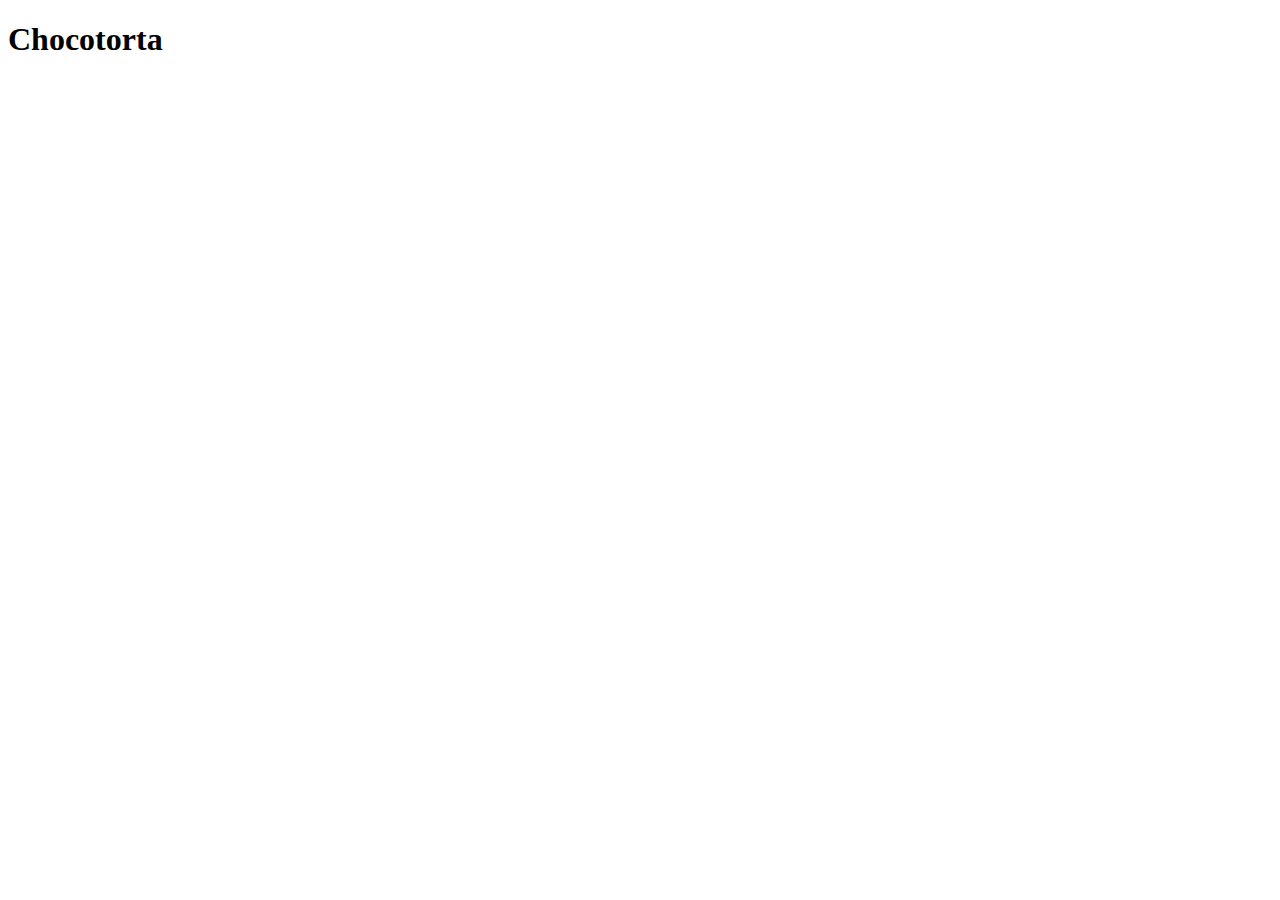
==== recipes/chocotorta.html @ 76c1b494 "Creacion index.html, carpeta recipes y archivo chocotorta.html. Conexion index.html con chocotorta.h" ====
<!DOCTYPE html>
<html lang="en">
<head>
    <meta charset="UTF-8">
    <meta http-equiv="X-UA-Compatible" content="IE=edge">
    <meta name="viewport" content="width=device-width, initial-scale=1.0">
    <title>Document</title>
</head>
<body>
    <h1>Chocotorta</h1>
</body>
</html>
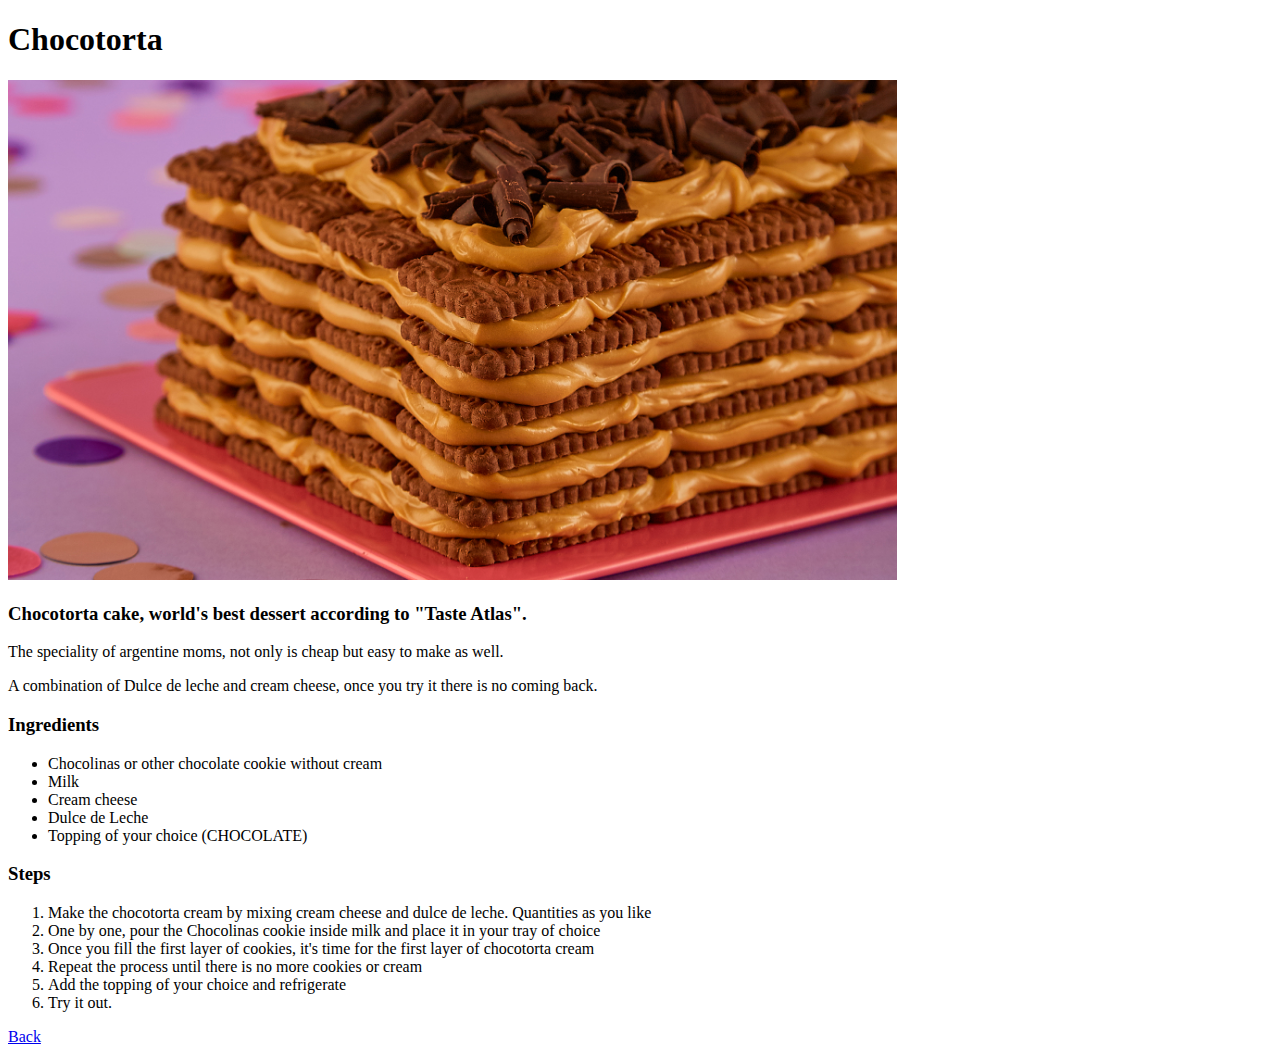
==== commit 9a0270fe: "Finalizo primera receta, agrego imagen a index.html y creo carpeta de imagenes" ====
--- a/recipes/chocotorta.html
+++ b/recipes/chocotorta.html
@@ -4,9 +4,31 @@
     <meta charset="UTF-8">
     <meta http-equiv="X-UA-Compatible" content="IE=edge">
     <meta name="viewport" content="width=device-width, initial-scale=1.0">
-    <title>Document</title>
+    <title>Chocotorta Fan Page</title>
 </head>
 <body>
     <h1>Chocotorta</h1>
+    <img src="../images/chocotorta-imagen.jpg" alt="Imagen chocotorta" height="500">
+    <h3>Chocotorta cake, world's best dessert according to "Taste Atlas".</h3>
+    <p>The speciality of argentine moms, not only is cheap but easy to make as well.</p>
+    <p>A combination of Dulce de leche and cream cheese, once you try it there is no coming back.</p>
+    <h3>Ingredients</h3>
+    <ul>
+        <li>Chocolinas or other chocolate cookie without cream</li>
+        <li>Milk</li>
+        <li>Cream cheese</li>
+        <li>Dulce de Leche</li>
+        <li>Topping of your choice (CHOCOLATE)</li>
+    </ul>
+    <h3>Steps</h3>
+    <ol>
+        <li>Make the chocotorta cream by mixing cream cheese and dulce de leche. Quantities as you like</li>
+        <li>One by one, pour the Chocolinas cookie inside milk and place it in your tray of choice</li>
+        <li>Once you fill the first layer of cookies, it's time for the first layer of chocotorta cream</li>
+        <li>Repeat the process until there is no more cookies or cream</li>
+        <li>Add the topping of your choice and refrigerate</li>
+        <li>Try it out.</li>
+    </ol>
+    <a href="../index.html">Back</a>
 </body>
 </html>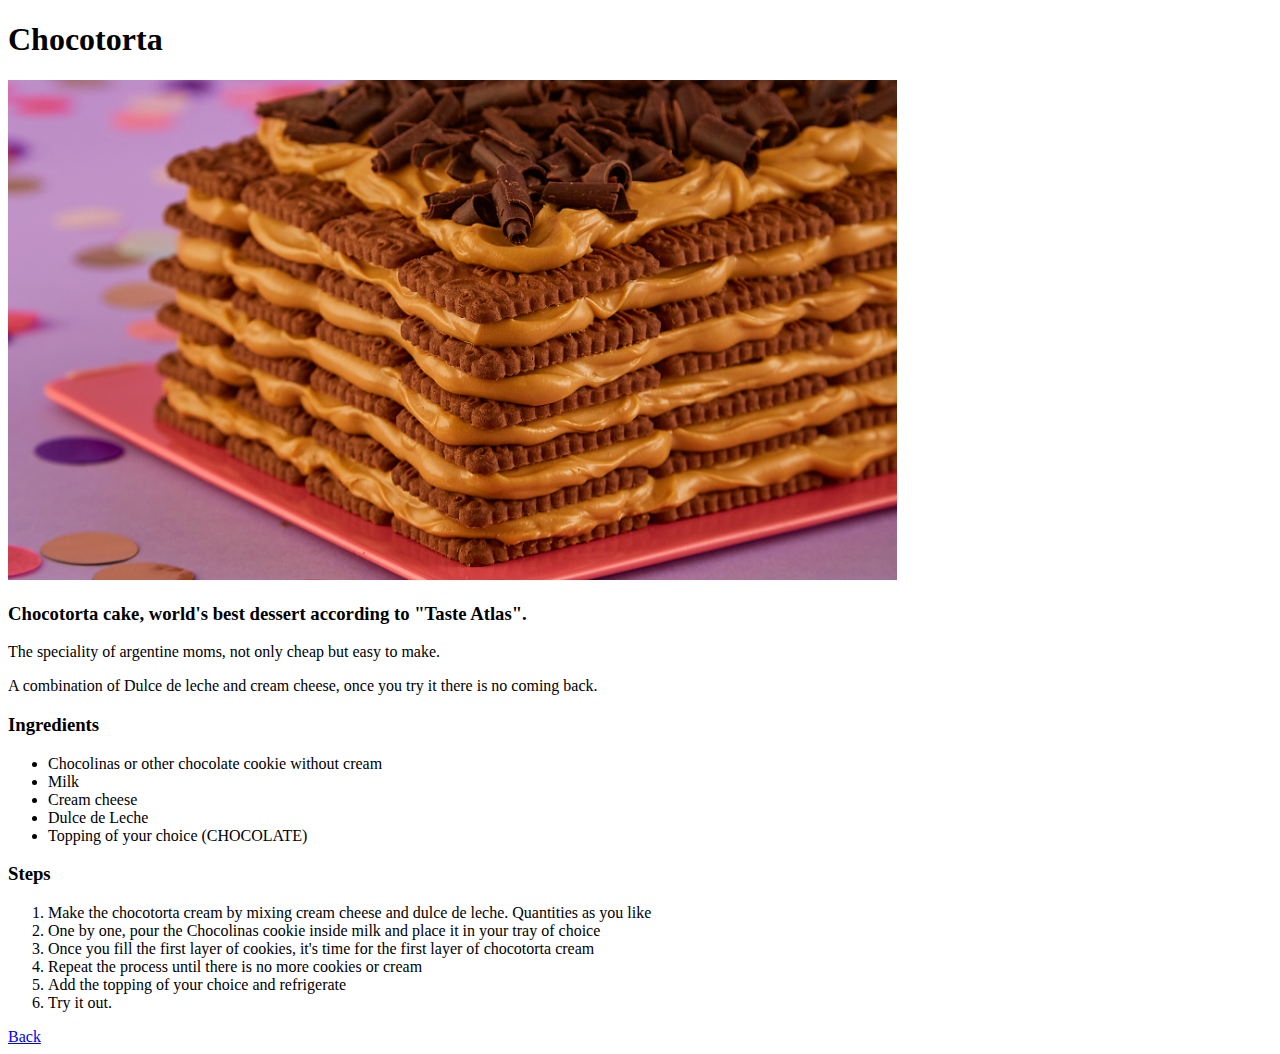
==== commit 9a519e59: "Agrego receta Locro con img necesarias. Modifico index y agrego boton de volver al index en recetas." ====
--- a/recipes/chocotorta.html
+++ b/recipes/chocotorta.html
@@ -10,7 +10,7 @@
     <h1>Chocotorta</h1>
     <img src="../images/chocotorta-imagen.jpg" alt="Imagen chocotorta" height="500">
     <h3>Chocotorta cake, world's best dessert according to "Taste Atlas".</h3>
-    <p>The speciality of argentine moms, not only is cheap but easy to make as well.</p>
+    <p>The speciality of argentine moms, not only cheap but easy to make.</p>
     <p>A combination of Dulce de leche and cream cheese, once you try it there is no coming back.</p>
     <h3>Ingredients</h3>
     <ul>
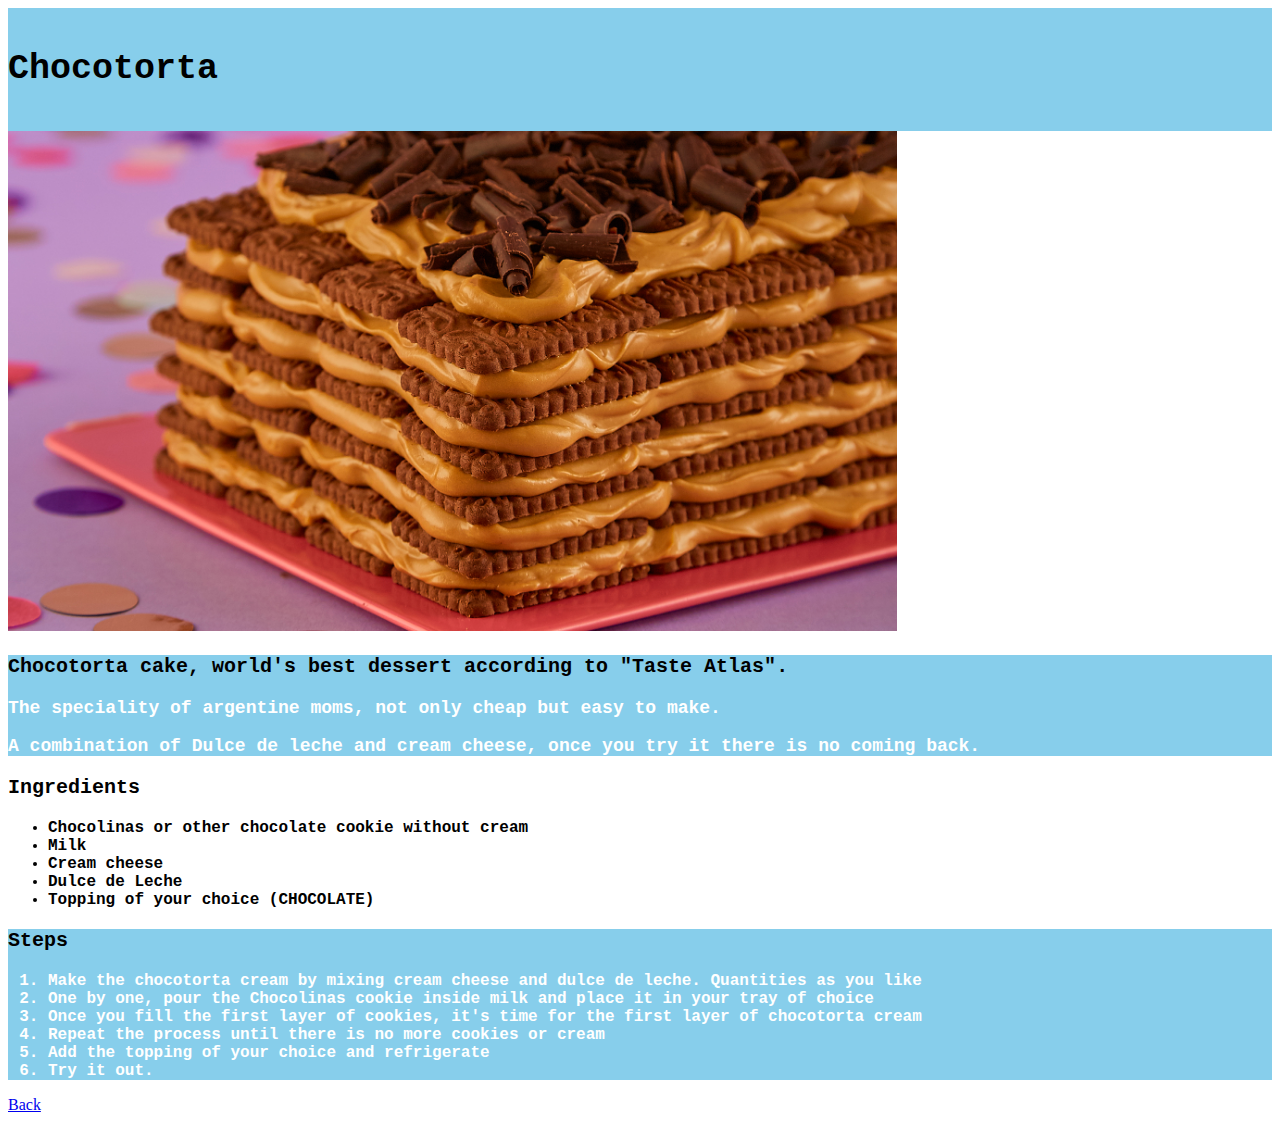
==== commit 96614fc2: "Agrego estilos CSS" ====
--- a/recipes/chocotorta.html
+++ b/recipes/chocotorta.html
@@ -4,15 +4,23 @@
     <meta charset="UTF-8">
     <meta http-equiv="X-UA-Compatible" content="IE=edge">
     <meta name="viewport" content="width=device-width, initial-scale=1.0">
+    <link rel="stylesheet" href="../styles.css">
     <title>Chocotorta Fan Page</title>
 </head>
 <body>
-    <h1>Chocotorta</h1>
+    <div class="franja-arriba">
+        <br>
+        <h1>Chocotorta</h1>
+        <br>
+    </div>
     <img src="../images/chocotorta-imagen.jpg" alt="Imagen chocotorta" height="500">
-    <h3>Chocotorta cake, world's best dessert according to "Taste Atlas".</h3>
-    <p>The speciality of argentine moms, not only cheap but easy to make.</p>
-    <p>A combination of Dulce de leche and cream cheese, once you try it there is no coming back.</p>
-    <h3>Ingredients</h3>
+    <div class="franja-abajo">
+        <h3 class="subtitle">Chocotorta cake, world's best dessert according to "Taste Atlas".</h3>
+        <p>The speciality of argentine moms, not only cheap but easy to make.</p>
+        <p>A combination of Dulce de leche and cream cheese, once you try it there is no coming back.</p>
+    </div>
+
+    <h3 class="subtitle">Ingredients</h3>
     <ul>
         <li>Chocolinas or other chocolate cookie without cream</li>
         <li>Milk</li>
@@ -20,15 +28,17 @@
         <li>Dulce de Leche</li>
         <li>Topping of your choice (CHOCOLATE)</li>
     </ul>
-    <h3>Steps</h3>
-    <ol>
-        <li>Make the chocotorta cream by mixing cream cheese and dulce de leche. Quantities as you like</li>
-        <li>One by one, pour the Chocolinas cookie inside milk and place it in your tray of choice</li>
-        <li>Once you fill the first layer of cookies, it's time for the first layer of chocotorta cream</li>
-        <li>Repeat the process until there is no more cookies or cream</li>
-        <li>Add the topping of your choice and refrigerate</li>
-        <li>Try it out.</li>
-    </ol>
+    <div class="franja-abajo">
+        <h3 class="subtitle">Steps</h3>
+        <ol>
+            <li>Make the chocotorta cream by mixing cream cheese and dulce de leche. Quantities as you like</li>
+            <li>One by one, pour the Chocolinas cookie inside milk and place it in your tray of choice</li>
+            <li>Once you fill the first layer of cookies, it's time for the first layer of chocotorta cream</li>
+            <li>Repeat the process until there is no more cookies or cream</li>
+            <li>Add the topping of your choice and refrigerate</li>
+            <li>Try it out.</li>
+        </ol>
+    </div>
     <a href="../index.html">Back</a>
 </body>
 </html>--- a/styles.css
+++ b/styles.css
@@ -0,0 +1,33 @@
+p {
+    font-family: "Monaco", monospace;
+    font-weight: 700;
+    font-size: 18px;
+    color: white;
+}
+
+.franja-arriba,
+.franja-abajo{
+    background-color: skyblue;
+}
+
+li {
+    font-family: "Monaco", monospace;
+    font-weight: 700;
+}
+
+.franja-abajo li{
+    color: white;
+}
+
+h1 {
+    font-size: 35px;
+    font-family: "Monaco", monospace;
+    font-weight: bold;
+    color: black;
+}
+
+.subtitle{
+    font-size: 20px;
+    color: black;
+    font-family: "Monaco", monospace;
+}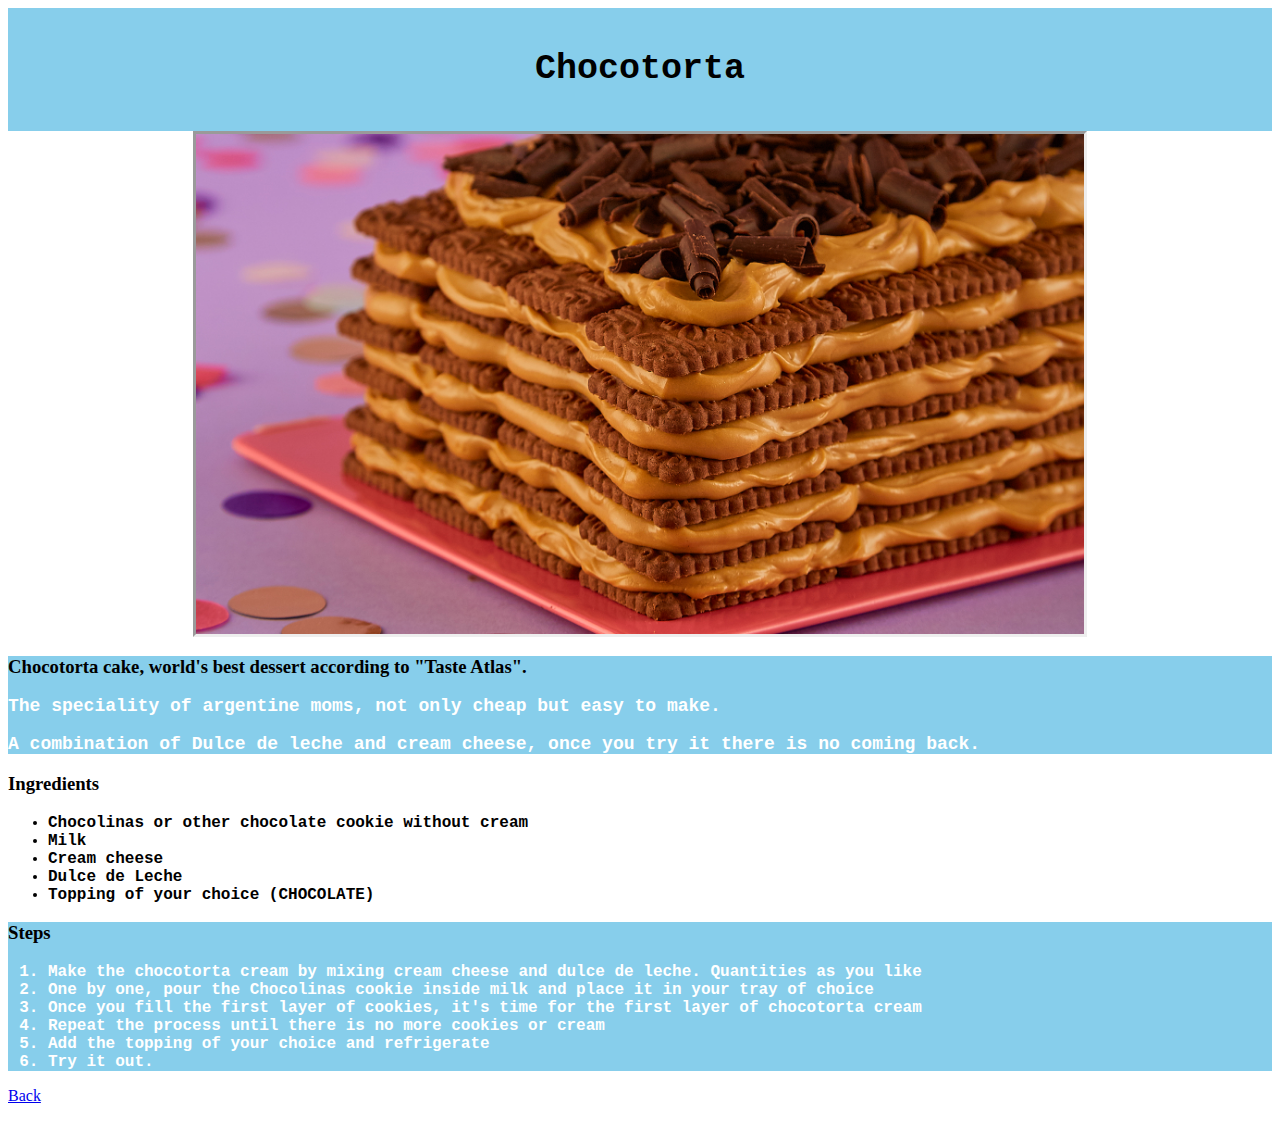
==== commit e24ca022: "Cambios de estilo" ====
--- a/recipes/chocotorta.html
+++ b/recipes/chocotorta.html
@@ -13,14 +13,14 @@
         <h1>Chocotorta</h1>
         <br>
     </div>
-    <img src="../images/chocotorta-imagen.jpg" alt="Imagen chocotorta" height="500">
+    <img class ="imagen-centro" src="../images/chocotorta-imagen.jpg" alt="Imagen chocotorta" height="500">
     <div class="franja-abajo">
-        <h3 class="subtitle">Chocotorta cake, world's best dessert according to "Taste Atlas".</h3>
+        <h3 class="subtitle-sub-izquierda">Chocotorta cake, world's best dessert according to "Taste Atlas".</h3>
         <p>The speciality of argentine moms, not only cheap but easy to make.</p>
         <p>A combination of Dulce de leche and cream cheese, once you try it there is no coming back.</p>
     </div>
 
-    <h3 class="subtitle">Ingredients</h3>
+    <h3 class="subtitle-Sub-izquierda">Ingredients</h3>
     <ul>
         <li>Chocolinas or other chocolate cookie without cream</li>
         <li>Milk</li>
@@ -29,7 +29,7 @@
         <li>Topping of your choice (CHOCOLATE)</li>
     </ul>
     <div class="franja-abajo">
-        <h3 class="subtitle">Steps</h3>
+        <h3 class="subtitle-sub-izquierda">Steps</h3>
         <ol>
             <li>Make the chocotorta cream by mixing cream cheese and dulce de leche. Quantities as you like</li>
             <li>One by one, pour the Chocolinas cookie inside milk and place it in your tray of choice</li>
--- a/styles.css
+++ b/styles.css
@@ -12,7 +12,14 @@
 
 li {
     font-family: "Monaco", monospace;
-    font-weight: 700;
+    font-weight: 800;
+}
+
+.imagen-centro{
+    margin-left: auto;
+    margin-right: auto;
+    display: block;
+    border-style: inset;
 }
 
 .franja-abajo li{
@@ -24,10 +31,24 @@
     font-family: "Monaco", monospace;
     font-weight: bold;
     color: black;
+    text-align: center;
+}
+
+.subtitle, .sub-izquierda{
+    font-size: 20px;
+    color: black;
+    font-family: "Monaco", monospace;
+}
+
+.subtitle .sub-izquierda{
+    text-align: left;
 }
 
 .subtitle{
-    font-size: 20px;
-    color: black;
-    font-family: "Monaco", monospace;
+    text-align: center;
+}
+
+
+.li-index{
+    text-align: center;
 }